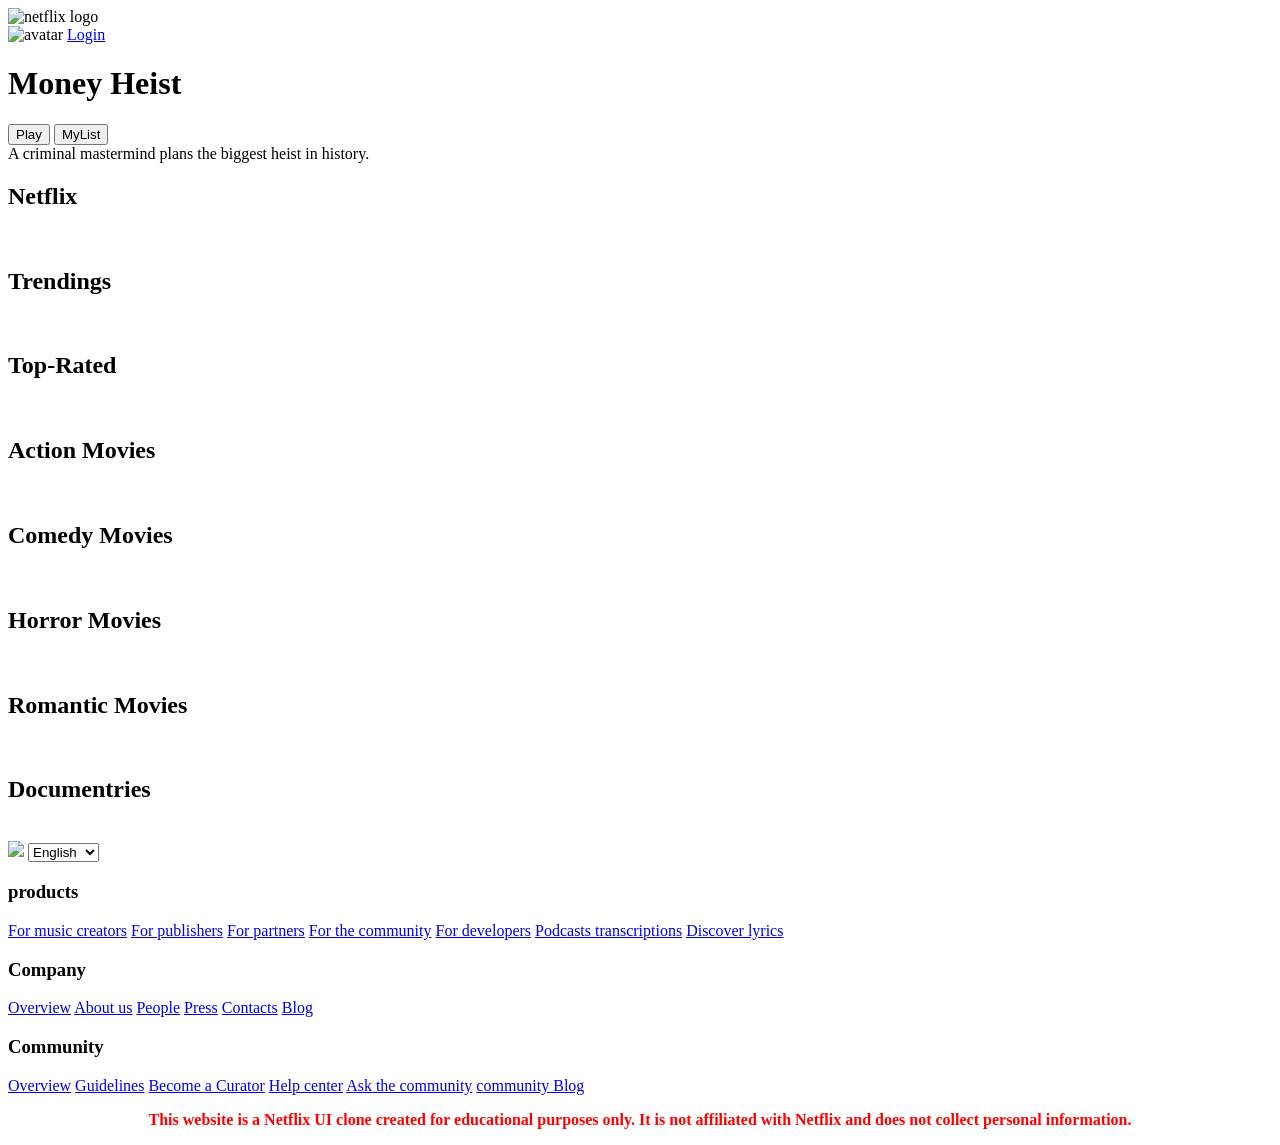
==== index.html @ 3cf44f33 "Change title and add robots meta tag Updated the title and added robots meta tag." ====
<!DOCTYPE html>
<html lang="en">
<head>
    <meta charset="UTF-8">
    <link rel="stylesheet" href="style.css">
    <title>Streaming UI Demo</title>
  <meta name="robots" content="noindex, nofollow">
</head>
<body>
    <!-- header --> 
     <div class="nav" id="nav">
       <img src="images/netflix-logo.png" class="nav_logo" alt="netflix logo">
       <div class="l1"> 
         
        <img src="images/netflix-avatar.png" class="nav_avatar" alt="avatar">
        <a href="Modernlogin1/index.html"
         class="btn1">Login</a></div>
       <!-- https://ramyalok.github.io/Netflix-Module/Modernlogin1/  -->
     </div>
     <div class="banner " id="banner">
        <div class="banner_contents">
            <h1 class="banner_title" id="title">Money Heist</h1>

            <div class="banner_buttons">

                <button class="banner_button">Play</button> 
                <button class="banner_button">MyList</button>
            </div>
           <div class="banner_description" id="desc">
            A criminal mastermind to carry out the biggest heist in history,a mysterious man called professor recruits a band of eight robbers who have a unique identification..
           
           </div>
        </div>

        <div class="banner_fade">
           <!-- //blur effect  -->
        </div>
     </div>
    <!-- netflix original -->
    <div class="row">
        <h2>Netflix</h2>
        <div class="row_posters">
            <img class="row_poster row_posterlarge " src="images/large-movie1.jpg" alt="">
            <img class="row_poster row_posterlarge " src="images/large-movie2.jpg" alt="">
            <img class="row_poster row_posterlarge " src="images/large-movie3.jpg" alt="">
            <img class="row_poster row_posterlarge " src="images/large-movie4.jpg" alt="">
            <img class="row_poster row_posterlarge " src="images/large-movie5jpg" alt="">
            <img class="row_poster row_posterlarge " src="images/large-movie6.jpg" alt="">
            <img class="row_poster row_posterlarge " src="images/large-movie7.jpg" alt="">
            <img class="row_poster row_posterlarge " src="images/large-movie8.jpg" alt="">
            <img class="row_poster row_posterlarge " src="images/large-movie1.jpg" alt="">
            <img class="row_poster row_posterlarge " src="images/large-movie2.jpg" alt="">
            <img class="row_poster row_posterlarge " src="images/large-movie3.jpg" alt="">
            <img class="row_poster row_posterlarge " src="images/large-movie4.jpg" alt="">
            <img class="row_poster row_posterlarge " src="images/large-movie5.jpg" alt="">
            <img class="row_poster row_posterlarge " src="images/large-movie6.jpg" alt="">
            <img class="row_poster row_posterlarge " src="images/large-movie7.jpg" alt="">
            <img class="row_poster row_posterlarge " src="images/large-movie8.jpg" alt="">
        </div>
 
    </div>
    <!-- trending -->
     <div class="row">
        <h2>Trendings</h2>
        <div class="row_posters">
            <img class="row_poster" src="images/small-movie1.jpg" alt="">
            <img class="row_poster" src="images/small-movie2.jpg" alt="">
            <img class="row_poster" src="images/small-movie3.jpg" alt="">
            <img class="row_poster" src="images/small-movie4.jpg" alt="">
            <img class="row_poster" src="images/small-movie5.jpg" alt="">
            <img class="row_poster" src="images/small-movie6.jpg" alt="">
            <img class="row_poster" src="images/small-movie7.jpg" alt="">
            <img class="row_poster" src="images/small-movie8.jpg" alt="">
            <img class="row_poster" src="images/small-movie1.jpg" alt="">
            <img class="row_poster" src="images/small-movie2.jpg" alt="">
            <img class="row_poster" src="images/small-movie3.jpg" alt="">
            <img class="row_poster" src="images/small-movie4.jpg" alt="">
            <img class="row_poster" src="images/small-movie5.jpg" alt="">
            <img class="row_poster" src="images/small-movie6.jpg" alt="">
            <img class="row_poster" src="images/small-movie7.jpg" alt="">
            <img class="row_poster" src="images/small-movie8.jpg" alt="">
        </div>
     </div>
      <!-- top-rated -->
     <div class="row">
        <h2>Top-Rated</h2>
        <div class="row_posters">
            <img class="row_poster" src="images/s1.jpg" alt="">
            <img class="row_poster" src="images/h1.jpg" alt="">
            <img class="row_poster" src="images/d1.jpg" alt="">
            <img class="row_poster" src="images/r4.webp" alt="">
            <img class="row_poster" src="images/r1.jpg" alt="">
            <img class="row_poster" src="images/a8.jpg" alt="">
            <img class="row_poster" src="images/a7.webp" alt="">
            <img class="row_poster" src="images/a3.jpg" alt="">
            <img class="row_poster" src="images/d6.jpg" alt="">
            <img class="row_poster" src="images/r8.jpg" alt="">
            <img class="row_poster" src="images/large-movie6.jpg" alt="">
            <img class="row_poster" src="images/d2.jpg" alt="">
            <img class="row_poster" src="images/c7.jpg" alt="">
            <img class="row_poster" src="images/c4" alt="">
            <img class="row_poster" src="images/a8.jpg" alt="">
            <img class="row_poster" src="images/d6.jpg" alt="">
        </div>
     </div>
      <!-- Action Movies -->
     <div class="row">
        <h2>Action Movies</h2>
         <div class="row_posters">
            <img class="row_poster" src="images/a1.avif" alt="">
            <img class="row_poster" src="images/a2.jpg" alt="">
            <img class="row_poster" src="images/a3.jpg" alt="">
            <img class="row_poster" src="images/a4.jpg" alt="">
            <img class="row_poster" src="images/a5.jpg" alt="">
            <img class="row_poster" src="images/a6.jpg" alt="">
            <img class="row_poster" src="images/a7.webp" alt="">
            <img class="row_poster" src="images/a8.jpg" alt="">
            <img class="row_poster" src="images/a1.avif" alt="">
            <img class="row_poster" src="images/a2.jpg" alt="">
            <img class="row_poster" src="images/a3.jpg" alt="">
            <img class="row_poster" src="images/a4" alt="">
            <img class="row_poster" src="images/a7.webp" alt="">
            <img class="row_poster" src="images/a2.jpg" alt="">
            <img class="row_poster" src="images/a7.webp" alt="">
            <img class="row_poster" src="images/a8" alt="">
        </div>
     </div>
        <!-- comedy Movies -->
     <div class="row">
        <h2>Comedy Movies</h2>
         <div class="row_posters">
            <img class="row_poster" src="images/c1.jpg" alt="">
            <img class="row_poster" src="images/c2.jpg"alt="">
            <img class="row_poster" src="images/c3" alt="">
            <img class="row_poster" src="images/c4.webp" alt="">
            <img class="row_poster" src="images/c5.jpg" alt="">
            <img class="row_poster" src="images/c6.jpg" alt="">
            <img class="row_poster" src="images/c7.jpg" alt="">
            <img class="row_poster" src="images/c8.jpg" alt="">
            <img class="row_poster" src="images/c1.jpg" alt="">
            <img class="row_poster" src="images/c2.jpg" alt="">
            <img class="row_poster" src="images/c3.jpg" alt="">
            <img class="row_poster" src="images/c4.webp" alt="">
            <img class="row_poster" src="images/c5.jpg" alt="">
            <img class="row_poster" src="images/c6.jpg" alt="">
            <img class="row_poster" src="images/c7.jpg" alt="">
            <img class="row_poster" src="images/c8.jpg" alt="">
        </div>
     </div>
       <!-- Horror Movies -->
     <div class="row">
        <h2>Horror Movies</h2>
        <div class="row_posters">
            <img class="row_poster" src="images/h1.jpg" alt="">
            <img class="row_poster" src="images/h2.jpg" alt="">
            <img class="row_poster" src="images/h33.jpg" alt="">
            <img class="row_poster" src="images/h4.jpg" alt="">
            <img class="row_poster" src="images/h5.jpg" alt="">
            <img class="row_poster" src="images/h6.jpg" alt="">
            <img class="row_poster" src="images/h7.jpg" alt="">
            <img class="row_poster" src="images/h8.jpg" alt="">
            <img class="row_poster" src="images/h1.jpg" alt="">
            <img class="row_poster" src="images/h2.jpg" alt="">
            <img class="row_poster" src="images/h33.jpg" alt="">
            <img class="row_poster" src="images/h4.jpg" alt="">
            <img class="row_poster" src="images/h5.jpg" alt="">
            <img class="row_poster" src="images/h6.jpg" alt="">
            <img class="row_poster" src="images/h7.jpg" alt="">
            <img class="row_poster" src="images/h8.jpg" alt="">
        </div>
     </div>
         <!-- Romantic Movies -->
     <div class="row">
        <h2>Romantic Movies</h2>
         <div class="row_posters">
            <img class="row_poster" src="images/r1.jpg" alt="">
            <img class="row_poster" src="images/r2.avif" alt="">
            <img class="row_poster" src="images/r3.webp" alt="">
            <img class="row_poster" src="images/r4.webp" alt="">
            <img class="row_poster" src="images/r5.webp" alt="">
            <img class="row_poster" src="images/r6.webp" alt="">
            <img class="row_poster" src="images/r7.jpg" alt="">
            <img class="row_poster" src="images/r8.jpg" alt="">
            <img class="row_poster" src="images/r1.jpg" alt="">
             <img class="row_poster" src="images/r2.avif" alt="">
            <img class="row_poster" src="images/r3.webp" alt="">
            <img class="row_poster" src="images/r4.webp" alt="">
            <img class="row_poster" src="images/r5.webp" alt="">
            <img class="row_poster" src="images/r6.webp" alt="">
            <img class="row_poster" src="images/r7.jpg" alt="">
            <img class="row_poster" src="images/r8.jpg" alt="">
        </div>
     </div>
        <!-- Documentries Movies -->
     <div class="row">
        <h2>Documentries  </h2>
         <div class="row_posters">
            <img class="row_poster" src="images/d1.jpg" alt="">
            <img class="row_poster" src="images/d2.jpg" alt="">
            <img class="row_poster" src="images/d3.jpg" alt="">
            <img class="row_poster" src="images/d4.jpg" alt="">
            <img class="row_poster" src="images/d5.jpg" alt="">
            <img class="row_poster" src="images/d6.jpg" alt="">
            <img class="row_poster" src="images/d8.webp" alt="">
            <img class="row_poster" src="images/d4.jpg" alt="">
           <img class="row_poster" src="images/d1.jpg" alt="">
            <img class="row_poster" src="images/d2.jpg" alt="">
            <img class="row_poster" src="images/d3.jpg" alt="">
            <img class="row_poster" src="images/d4.jpg" alt="">
            <img class="row_poster" src="images/d5.jpg" alt="">
            <img class="row_poster" src="images/d6.jpg" alt="">
            <img class="row_poster" src="images/d8.webp" alt="">
        </div>
     </div>

     <!-- footer -->
     <div class="footer">
      <div class="foot-container">
        <div class="footlogo">
          <img
            wudth="24px"
            height="50px"
            src="images/netflix-logo.png"
          />
          <select class="blk" name="language" id="language">
            <option value="en">English</option>
            <option value="es">Spanish</option>
            <option value="fr">French</option>
            <option value="de">German</option>
            <option value="it">Italian</option>
          </select>
        </div>
        <div class="product">
          <h3>products</h3>
          <a href="#">For music creators</a>
          <a href="#">For publishers</a>
          <a href="#">For partners</a>
          <a href="#">For the community</a>
          <a href="#">For developers</a>
          <a href="#">Podcasts transcriptions</a>
          <a href="#">Discover lyrics</a>
        </div>
        <div class="product">
          <h3>Company</h3>
          <a href="#">Overview</a>
          <a href="#">About us</a>
          <a href="#">People</a>
          <a href="#">Press</a>
          <a href="#">Contacts</a>
          <a href="#">Blog</a>
        </div>
        <div class="product">
          <h3>Community</h3>
          <a href="#">Overview</a>
          <a href="#">Guidelines</a>
          <a href="#">Become a Curator</a>
          <a href="#">Help center</a>
          <a href="#">Ask the community</a>
          <a href="#">community Blog</a>
        </div>
      </div>

     
    </div>
       <p style="text-align:center;color:red;font-weight:bold;">
This website is a Netflix UI clone created for educational purposes only.
It is not affiliated with Netflix and does not collect personal information.
</p> 
<script >
    const nav=document.getElementById("nav");
    window.addEventListener("scroll",()=>{
        if(window.scrollY >=100)
    {
        nav.classList.add("nav_black");
    }
    else{
        nav.classList.remove("nav_black");
    }
    });

    const movies = [
{
title: "Money Heist",
desc: "A criminal mastermind plans the biggest heist in history.",
img: "images/bg1.jpg"
},
{
title: "Avengers",
desc: "Earth's mightiest heroes fight to save the universe.",
img: "images/avan1.jpg"
},
{
title: "Moana",
desc: "A brave girl sails across the ocean to save her island.",
img: "images/moana1.jpeg"
},
{
title: "Michel",
desc: "A thrilling action adventure story.",
img: "images/michel.jpg"
},
{
title: "JanaNayagam",
desc: "A Politics Untold story.",
img: "images/jana.jpg"
}
];

let index = 0;

function changeBanner(){

document.getElementById("banner").style.backgroundImage =
`url(${movies[index].img})`;

document.getElementById("title").textContent =
movies[index].title;

document.getElementById("desc").textContent =
movies[index].desc;

index++;

if(index === movies.length){
index = 0;
}

}

setInterval(changeBanner,5000);

changeBanner();
</script>
 
</body>
</html>
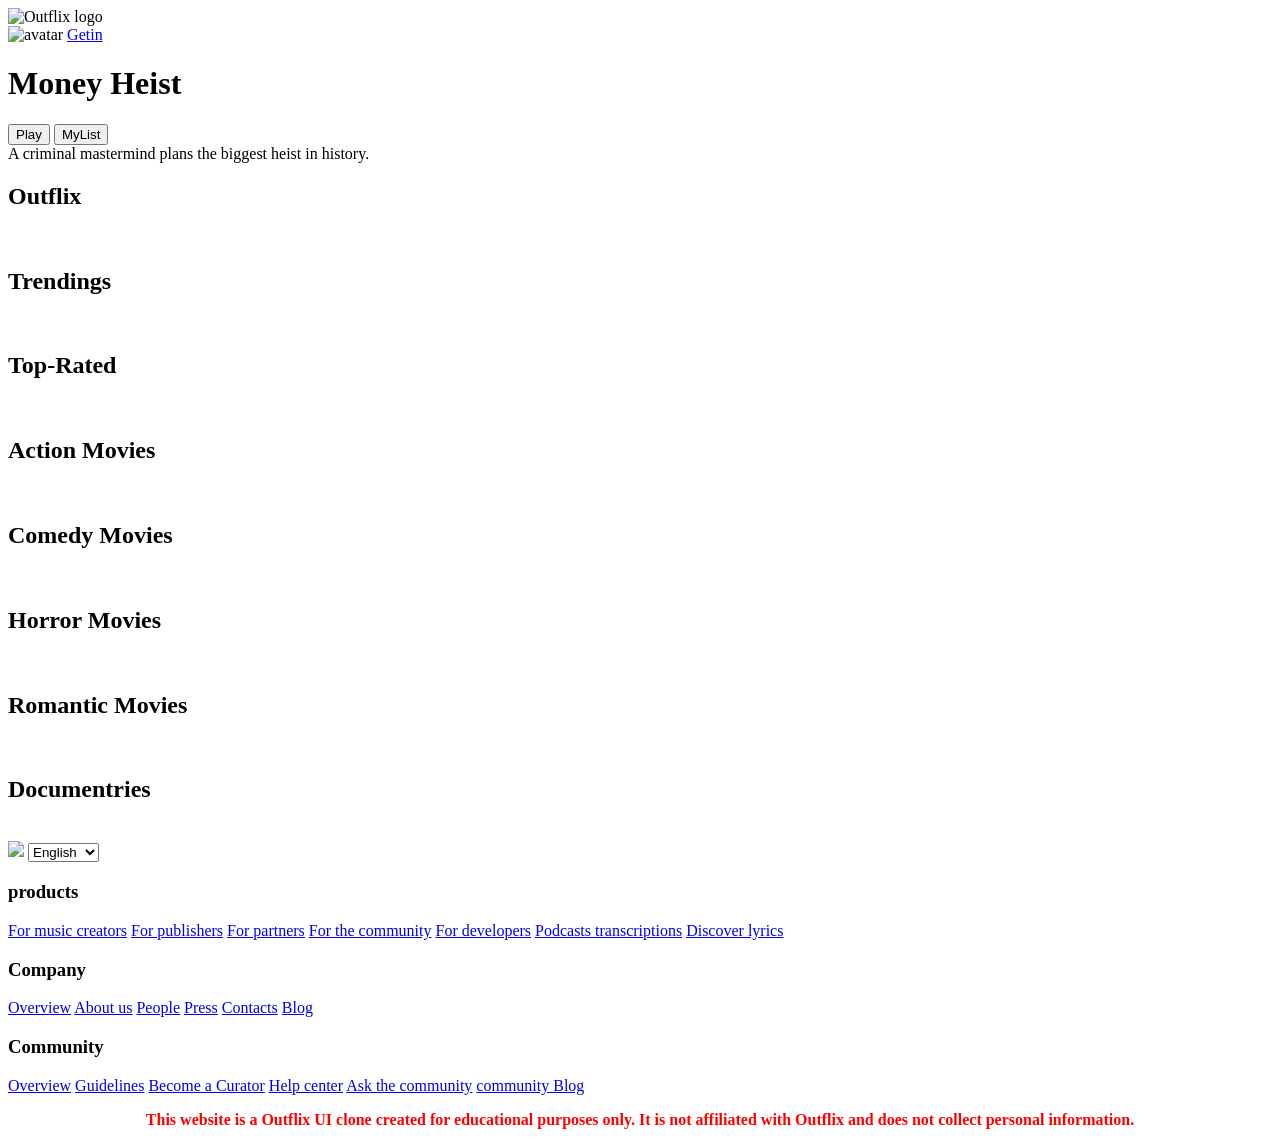
==== commit 0419122a: "Replace Netflix branding with Outflix branding" ====
--- a/index.html
+++ b/index.html
@@ -4,18 +4,20 @@
     <meta charset="UTF-8">
     <link rel="stylesheet" href="style.css">
     <title>Streaming UI Demo</title>
+    <meta name="google-site-verification" content="googleb585ede28eab4070.html" />
+    <!-- google-site-verification: googleb585ede28eab4070.html -->
   <meta name="robots" content="noindex, nofollow">
 </head>
 <body>
     <!-- header --> 
      <div class="nav" id="nav">
-       <img src="images/netflix-logo.png" class="nav_logo" alt="netflix logo">
+       <img src="images/Outflix-logo.png" class="nav_logo" alt="Outflix logo">
        <div class="l1"> 
          
-        <img src="images/netflix-avatar.png" class="nav_avatar" alt="avatar">
-        <a href="Modernlogin1/index.html"
-         class="btn1">Login</a></div>
-       <!-- https://ramyalok.github.io/Netflix-Module/Modernlogin1/  -->
+        <img src="images/Outflix-avatar.png" class="nav_avatar" alt="avatar">
+        <a href="ModernGetin1/index.html"
+         class="btn1">Getin</a></div>
+       <!-- https://ramyalok.github.io/Outflix-Module/ModernGetin1/  -->
      </div>
      <div class="banner " id="banner">
         <div class="banner_contents">
@@ -36,9 +38,9 @@
            <!-- //blur effect  -->
         </div>
      </div>
-    <!-- netflix original -->
+    <!-- Outflix original -->
     <div class="row">
-        <h2>Netflix</h2>
+        <h2>Outflix</h2>
         <div class="row_posters">
             <img class="row_poster row_posterlarge " src="images/large-movie1.jpg" alt="">
             <img class="row_poster row_posterlarge " src="images/large-movie2.jpg" alt="">
@@ -220,7 +222,7 @@
           <img
             wudth="24px"
             height="50px"
-            src="images/netflix-logo.png"
+            src="images/Outflix-logo.png"
           />
           <select class="blk" name="language" id="language">
             <option value="en">English</option>
@@ -263,8 +265,8 @@
      
     </div>
        <p style="text-align:center;color:red;font-weight:bold;">
-This website is a Netflix UI clone created for educational purposes only.
-It is not affiliated with Netflix and does not collect personal information.
+This website is a Outflix UI clone created for educational purposes only.
+It is not affiliated with Outflix and does not collect personal information.
 </p> 
 <script >
     const nav=document.getElementById("nav");
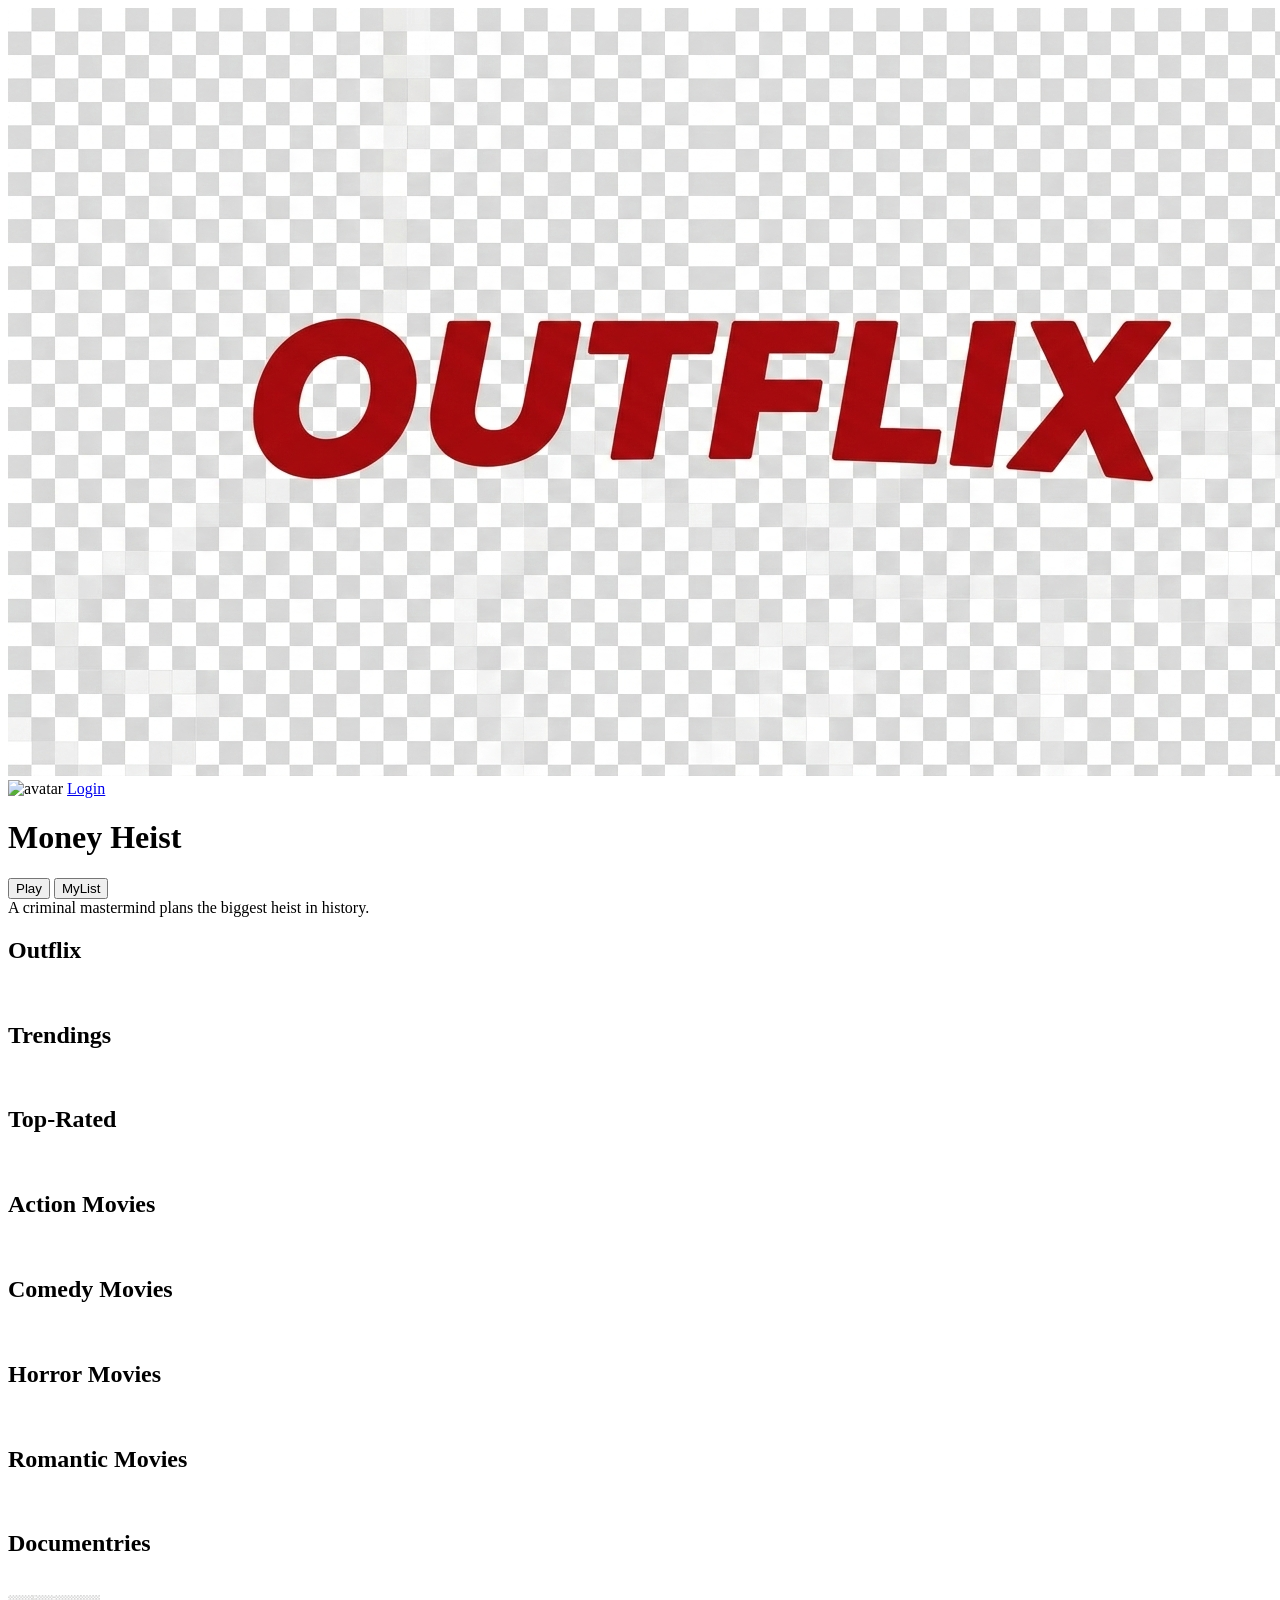
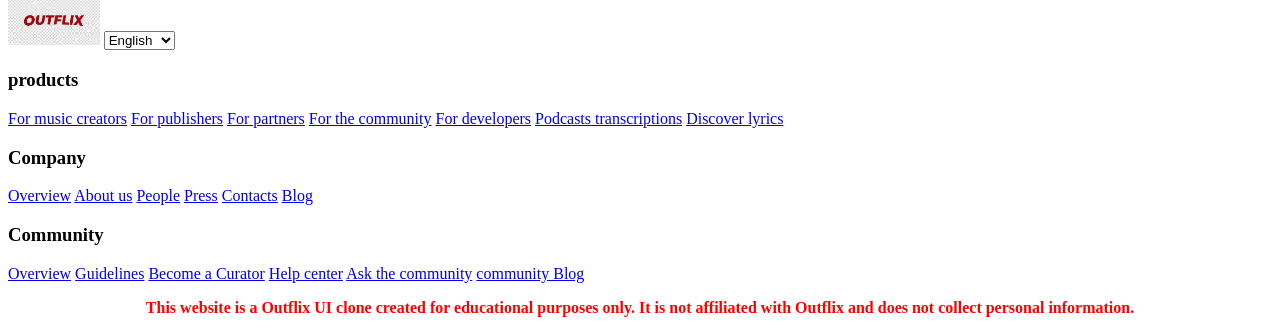
==== commit 3408531f: "Change link from Getin to Login in index.html" ====
--- a/index.html
+++ b/index.html
@@ -4,7 +4,7 @@
     <meta charset="UTF-8">
     <link rel="stylesheet" href="style.css">
     <title>Streaming UI Demo</title>
-    <meta name="google-site-verification" content="googleb585ede28eab4070.html" />
+    <!-- <meta name="google-site-verification" content="googleb585ede28eab4070.html" /> -->
     <!-- google-site-verification: googleb585ede28eab4070.html -->
   <meta name="robots" content="noindex, nofollow">
 </head>
@@ -15,9 +15,9 @@
        <div class="l1"> 
          
         <img src="images/Outflix-avatar.png" class="nav_avatar" alt="avatar">
-        <a href="ModernGetin1/index.html"
-         class="btn1">Getin</a></div>
-       <!-- https://ramyalok.github.io/Outflix-Module/ModernGetin1/  -->
+        <a href="ModernLogin1/index.html"
+         class="btn1">Login</a></div>
+       <!-- https://ramyalok.github.io/Outflix-Module/ModernLogin1/  -->
      </div>
      <div class="banner " id="banner">
         <div class="banner_contents">
